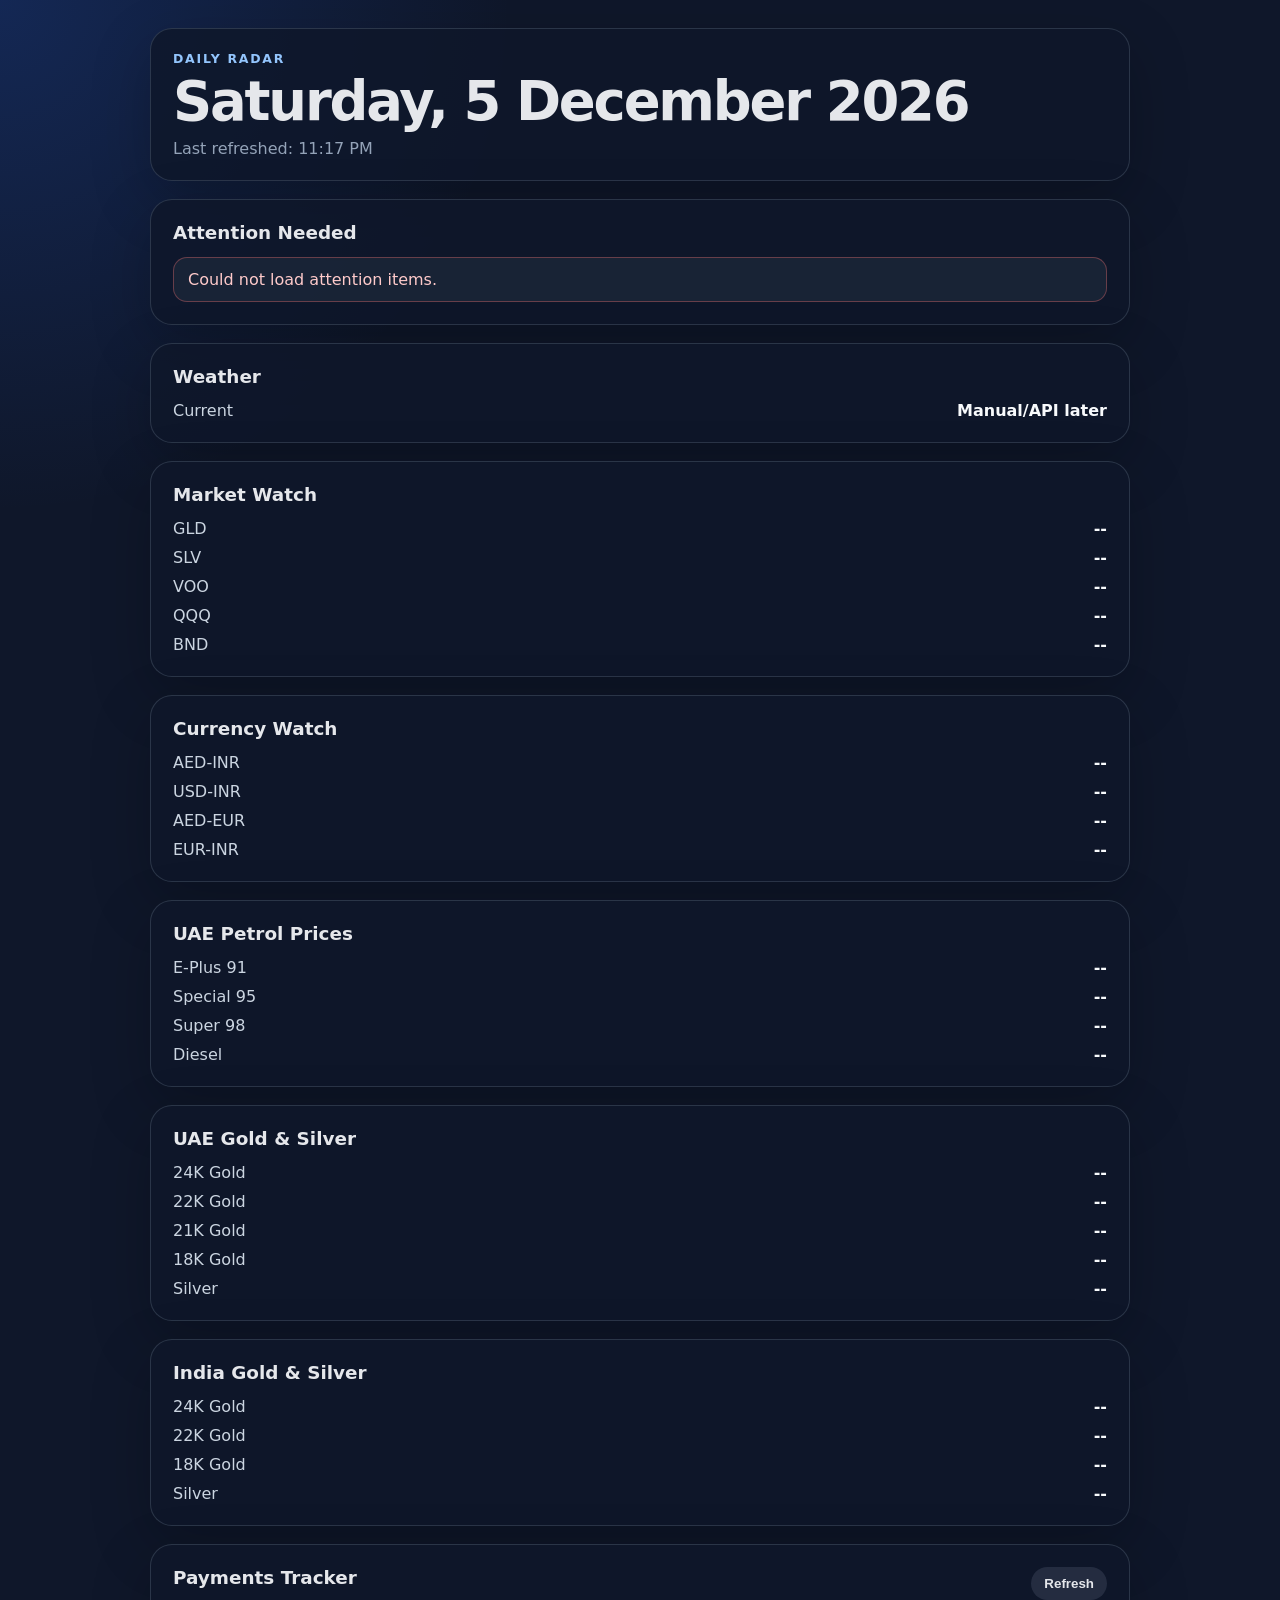
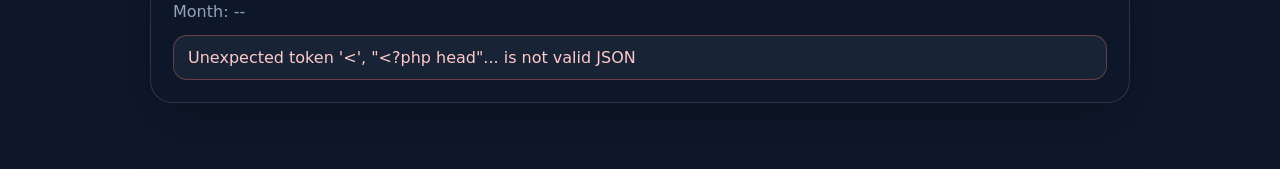
==== radar-k9m4x7q2pa/index.html @ 665afca6 "Deploy daily radar page" ====
<!doctype html>
<html lang="en">
  <head>
    <meta charset="UTF-8" />
    <meta name="robots" content="noindex, nofollow" />
    <meta name="viewport" content="width=device-width, initial-scale=1.0" />
    <title>Daily Radar</title>
    <link rel="stylesheet" href="./radar.css" />
  </head>
  <body>
    <main class="radar-page">
      <section class="hero-card">
        <div>
          <p class="eyebrow">Daily Radar</p>
          <h1 id="todayTitle">Loading...</h1>
          <p id="refreshTime" class="muted">Last refreshed: --</p>
        </div>
      </section>

      <section class="radar-card attention-card">
        <h2>Attention Needed</h2>
        <div id="attentionList" class="attention-list">
          Loading...
        </div>
      </section>

      <section class="radar-card">
        <h2>Weather</h2>
        <div class="placeholder-grid">
          <div>Current</div>
          <strong>Manual/API later</strong>
        </div>
      </section>

      <section class="radar-card">
        <h2>Market Watch</h2>
        <div class="simple-table">
          <div>GLD</div><strong>--</strong>
          <div>SLV</div><strong>--</strong>
          <div>VOO</div><strong>--</strong>
          <div>QQQ</div><strong>--</strong>
          <div>BND</div><strong>--</strong>
        </div>
      </section>

      <section class="radar-card">
        <h2>Currency Watch</h2>
        <div class="simple-table">
          <div>AED-INR</div><strong>--</strong>
          <div>USD-INR</div><strong>--</strong>
          <div>AED-EUR</div><strong>--</strong>
          <div>EUR-INR</div><strong>--</strong>
        </div>
      </section>

      <section class="radar-card">
        <h2>UAE Petrol Prices</h2>
        <div class="simple-table">
          <div>E-Plus 91</div><strong>--</strong>
          <div>Special 95</div><strong>--</strong>
          <div>Super 98</div><strong>--</strong>
          <div>Diesel</div><strong>--</strong>
        </div>
      </section>

      <section class="radar-card">
        <h2>UAE Gold & Silver</h2>
        <div class="simple-table">
          <div>24K Gold</div><strong>--</strong>
          <div>22K Gold</div><strong>--</strong>
          <div>21K Gold</div><strong>--</strong>
          <div>18K Gold</div><strong>--</strong>
          <div>Silver</div><strong>--</strong>
        </div>
      </section>

      <section class="radar-card">
        <h2>India Gold & Silver</h2>
        <div class="simple-table">
          <div>24K Gold</div><strong>--</strong>
          <div>22K Gold</div><strong>--</strong>
          <div>18K Gold</div><strong>--</strong>
          <div>Silver</div><strong>--</strong>
        </div>
      </section>

      <section class="radar-card">
        <div class="section-header">
          <div>
            <h2>Payments Tracker</h2>
            <p id="paymentMonth" class="muted">Month: --</p>
          </div>
          <button id="reloadPaymentsBtn" class="secondary-btn">Refresh</button>
        </div>

        <div id="paymentsList" class="payments-list">
          Loading payments...
        </div>
      </section>
    </main>

    <script src="./radar.js"></script>
  </body>
</html>
---- radar-k9m4x7q2pa/radar.css ----
:root {
  color-scheme: dark;
  font-family: Inter, system-ui, -apple-system, BlinkMacSystemFont, "Segoe UI", sans-serif;
  background: #0f172a;
  color: #e5e7eb;
}

* {
  box-sizing: border-box;
}

body {
  margin: 0;
  background:
    radial-gradient(circle at top left, rgba(37, 99, 235, 0.22), transparent 32rem),
    #0f172a;
}

.radar-page {
  width: min(980px, calc(100% - 28px));
  margin: 0 auto;
  padding: 28px 0 48px;
}

.hero-card,
.radar-card {
  border: 1px solid rgba(148, 163, 184, 0.22);
  background: rgba(15, 23, 42, 0.84);
  border-radius: 22px;
  padding: 22px;
  margin-bottom: 18px;
  box-shadow: 0 20px 60px rgba(0, 0, 0, 0.22);
}

.hero-card h1 {
  margin: 4px 0 6px;
  font-size: clamp(2rem, 5vw, 3.4rem);
  letter-spacing: -0.04em;
}

.eyebrow {
  margin: 0;
  color: #93c5fd;
  text-transform: uppercase;
  letter-spacing: 0.14em;
  font-size: 0.78rem;
  font-weight: 800;
}

.muted {
  color: #94a3b8;
  margin: 0;
}

h2 {
  margin: 0 0 14px;
  font-size: 1.15rem;
}

.section-header {
  display: flex;
  justify-content: space-between;
  gap: 14px;
  align-items: flex-start;
  margin-bottom: 14px;
}

.simple-table,
.placeholder-grid {
  display: grid;
  grid-template-columns: 1fr auto;
  gap: 10px 16px;
  color: #cbd5e1;
}

.simple-table strong,
.placeholder-grid strong {
  color: #f8fafc;
}

.attention-list {
  display: grid;
  gap: 10px;
}

.attention-item,
.green-note,
.error-note {
  border-radius: 14px;
  padding: 12px 14px;
  background: rgba(30, 41, 59, 0.72);
}

.attention-item {
  display: flex;
  justify-content: space-between;
  gap: 12px;
  border: 1px solid rgba(248, 113, 113, 0.35);
}

.attention-item small {
  color: #fecaca;
}

.green-note {
  border: 1px solid rgba(74, 222, 128, 0.35);
  color: #bbf7d0;
}

.error-note {
  border: 1px solid rgba(248, 113, 113, 0.35);
  color: #fecaca;
}

.payments-list {
  display: grid;
  gap: 12px;
}

.payment-row {
  display: flex;
  justify-content: space-between;
  gap: 14px;
  align-items: center;
  padding: 14px;
  border-radius: 16px;
  background: rgba(30, 41, 59, 0.72);
  border: 1px solid rgba(148, 163, 184, 0.16);
}

.payment-row strong {
  display: block;
  margin-bottom: 4px;
}

.payment-row span {
  color: #94a3b8;
}

.payment-row.red {
  border-color: rgba(248, 113, 113, 0.44);
}

.payment-row.green {
  border-color: rgba(74, 222, 128, 0.32);
}

.payment-actions {
  display: flex;
  align-items: center;
  gap: 10px;
  flex-wrap: wrap;
  justify-content: flex-end;
}

.status-pill {
  display: inline-flex;
  border-radius: 999px;
  padding: 6px 10px;
  font-size: 0.82rem;
  font-weight: 800;
}

.status-pill.red {
  background: rgba(127, 29, 29, 0.55);
  color: #fecaca;
}

.status-pill.green {
  background: rgba(20, 83, 45, 0.55);
  color: #bbf7d0;
}

button {
  border: 0;
  cursor: pointer;
  font-weight: 800;
  border-radius: 999px;
  padding: 9px 13px;
}

.mark-btn {
  background: #3b82f6;
  color: white;
}

.secondary-btn {
  background: rgba(148, 163, 184, 0.16);
  color: #e5e7eb;
}

button:disabled {
  opacity: 0.65;
  cursor: not-allowed;
}

@media (max-width: 640px) {
  .payment-row,
  .section-header,
  .attention-item {
    align-items: stretch;
    flex-direction: column;
  }

  .payment-actions {
    justify-content: flex-start;
  }
}
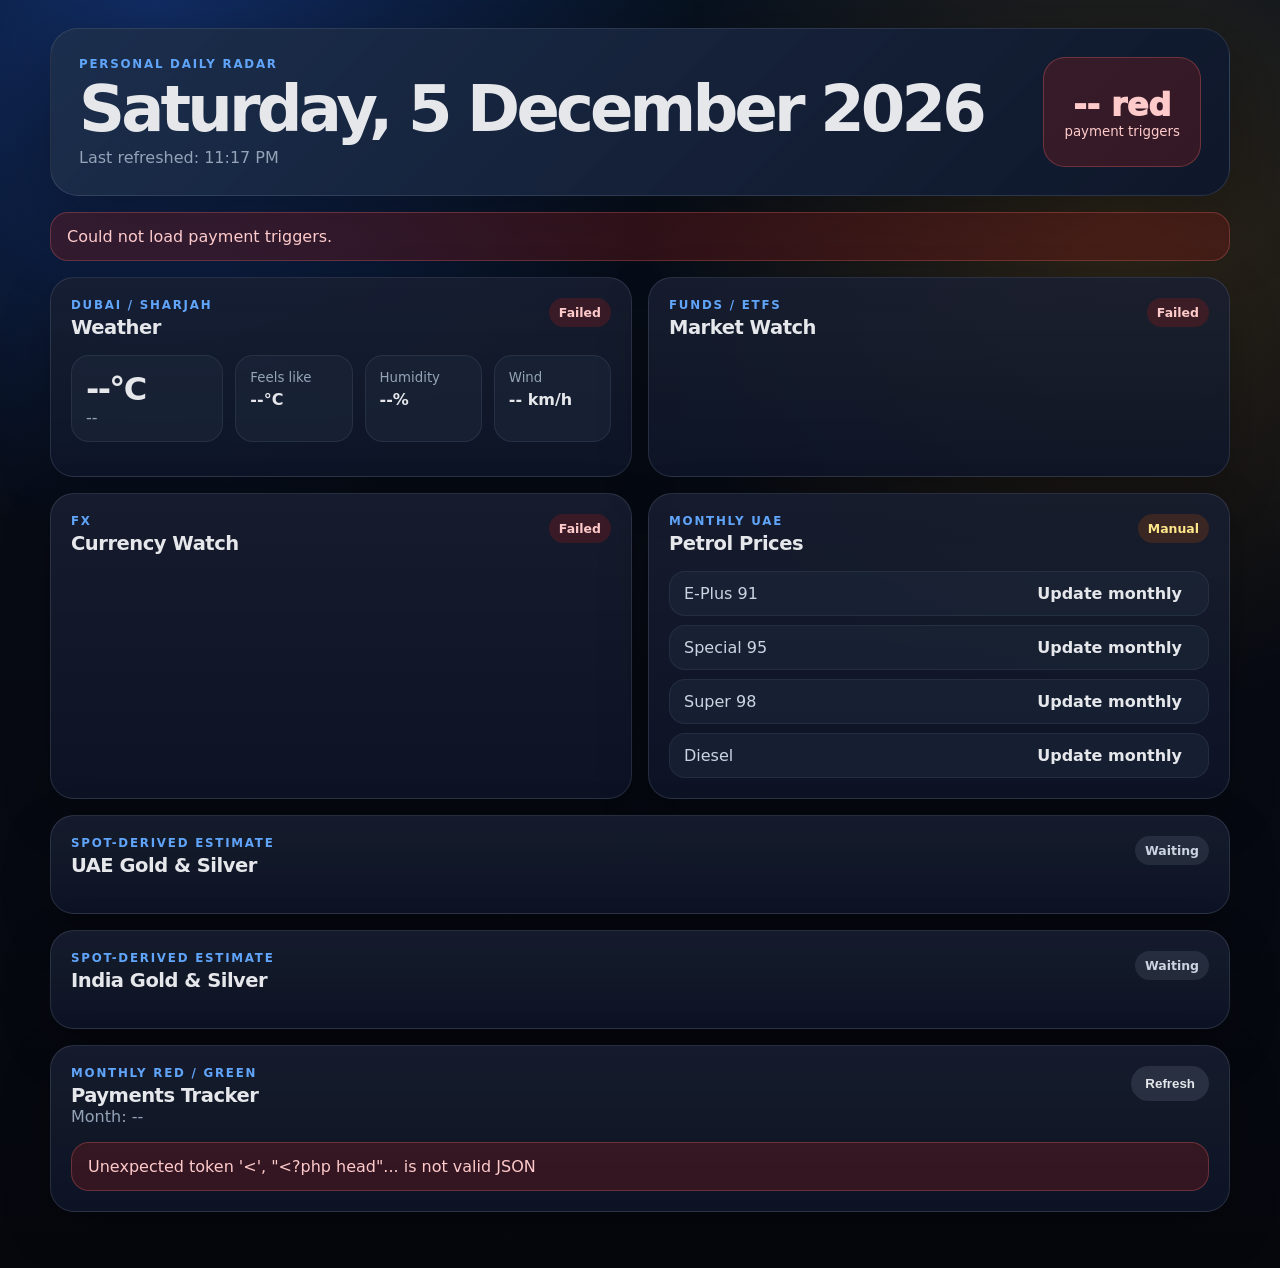
==== commit 90f4f362: "Deploy improved daily radar" ====
--- a/radar-k9m4x7q2pa/index.html
+++ b/radar-k9m4x7q2pa/index.html
@@ -7,95 +7,131 @@
     <title>Daily Radar</title>
     <link rel="stylesheet" href="./radar.css" />
   </head>
+
   <body>
     <main class="radar-page">
-      <section class="hero-card">
+      <section class="top-hero">
         <div>
-          <p class="eyebrow">Daily Radar</p>
+          <p class="eyebrow">Personal Daily Radar</p>
           <h1 id="todayTitle">Loading...</h1>
           <p id="refreshTime" class="muted">Last refreshed: --</p>
         </div>
-      </section>
 
-      <section class="radar-card attention-card">
-        <h2>Attention Needed</h2>
-        <div id="attentionList" class="attention-list">
-          Loading...
+        <div class="hero-status">
+          <span id="heroPendingCount">-- red</span>
+          <small>payment triggers</small>
         </div>
       </section>
 
-      <section class="radar-card">
-        <h2>Weather</h2>
-        <div class="placeholder-grid">
-          <div>Current</div>
-          <strong>Manual/API later</strong>
-        </div>
+      <section class="attention-strip" id="attentionList">
+        Loading attention items...
       </section>
 
-      <section class="radar-card">
-        <h2>Market Watch</h2>
-        <div class="simple-table">
-          <div>GLD</div><strong>--</strong>
-          <div>SLV</div><strong>--</strong>
-          <div>VOO</div><strong>--</strong>
-          <div>QQQ</div><strong>--</strong>
-          <div>BND</div><strong>--</strong>
-        </div>
-      </section>
+      <section class="radar-grid">
+        <section class="radar-card weather-card">
+          <div class="section-title">
+            <div>
+              <p class="section-kicker">Dubai / Sharjah</p>
+              <h2>Weather</h2>
+            </div>
+            <span id="weatherStatus" class="data-pill">Loading</span>
+          </div>
 
-      <section class="radar-card">
-        <h2>Currency Watch</h2>
-        <div class="simple-table">
-          <div>AED-INR</div><strong>--</strong>
-          <div>USD-INR</div><strong>--</strong>
-          <div>AED-EUR</div><strong>--</strong>
-          <div>EUR-INR</div><strong>--</strong>
-        </div>
-      </section>
+          <div class="weather-main">
+            <div>
+              <strong id="currentTemp">--°C</strong>
+              <span id="currentWeather">--</span>
+            </div>
+            <div>
+              <small>Feels like</small>
+              <b id="feelsLike">--°C</b>
+            </div>
+            <div>
+              <small>Humidity</small>
+              <b id="humidity">--%</b>
+            </div>
+            <div>
+              <small>Wind</small>
+              <b id="windSpeed">-- km/h</b>
+            </div>
+          </div>
 
-      <section class="radar-card">
-        <h2>UAE Petrol Prices</h2>
-        <div class="simple-table">
-          <div>E-Plus 91</div><strong>--</strong>
-          <div>Special 95</div><strong>--</strong>
-          <div>Super 98</div><strong>--</strong>
-          <div>Diesel</div><strong>--</strong>
-        </div>
-      </section>
+          <div id="forecastList" class="mini-list"></div>
+        </section>
 
-      <section class="radar-card">
-        <h2>UAE Gold & Silver</h2>
-        <div class="simple-table">
-          <div>24K Gold</div><strong>--</strong>
-          <div>22K Gold</div><strong>--</strong>
-          <div>21K Gold</div><strong>--</strong>
-          <div>18K Gold</div><strong>--</strong>
-          <div>Silver</div><strong>--</strong>
-        </div>
-      </section>
+        <section class="radar-card">
+          <div class="section-title">
+            <div>
+              <p class="section-kicker">Funds / ETFs</p>
+              <h2>Market Watch</h2>
+            </div>
+            <span id="marketStatus" class="data-pill">Loading</span>
+          </div>
 
-      <section class="radar-card">
-        <h2>India Gold & Silver</h2>
-        <div class="simple-table">
-          <div>24K Gold</div><strong>--</strong>
-          <div>22K Gold</div><strong>--</strong>
-          <div>18K Gold</div><strong>--</strong>
-          <div>Silver</div><strong>--</strong>
-        </div>
-      </section>
+          <div id="marketList" class="quote-list"></div>
+        </section>
 
-      <section class="radar-card">
-        <div class="section-header">
-          <div>
-            <h2>Payments Tracker</h2>
-            <p id="paymentMonth" class="muted">Month: --</p>
+        <section class="radar-card">
+          <div class="section-title">
+            <div>
+              <p class="section-kicker">FX</p>
+              <h2>Currency Watch</h2>
+            </div>
+            <span id="currencyStatus" class="data-pill">Loading</span>
           </div>
-          <button id="reloadPaymentsBtn" class="secondary-btn">Refresh</button>
-        </div>
 
-        <div id="paymentsList" class="payments-list">
-          Loading payments...
-        </div>
+          <div id="currencyList" class="quote-list"></div>
+        </section>
+
+        <section class="radar-card">
+          <div class="section-title">
+            <div>
+              <p class="section-kicker">Monthly UAE</p>
+              <h2>Petrol Prices</h2>
+            </div>
+            <span class="data-pill manual">Manual</span>
+          </div>
+
+          <div id="petrolList" class="quote-list"></div>
+        </section>
+
+        <section class="radar-card wide-card">
+          <div class="section-title">
+            <div>
+              <p class="section-kicker">Spot-derived estimate</p>
+              <h2>UAE Gold & Silver</h2>
+            </div>
+            <span id="uaeMetalsStatus" class="data-pill">Loading</span>
+          </div>
+
+          <div id="uaeMetalsList" class="metal-grid"></div>
+        </section>
+
+        <section class="radar-card wide-card">
+          <div class="section-title">
+            <div>
+              <p class="section-kicker">Spot-derived estimate</p>
+              <h2>India Gold & Silver</h2>
+            </div>
+            <span id="indiaMetalsStatus" class="data-pill">Loading</span>
+          </div>
+
+          <div id="indiaMetalsList" class="metal-grid"></div>
+        </section>
+
+        <section class="radar-card wide-card">
+          <div class="section-title">
+            <div>
+              <p class="section-kicker">Monthly red / green</p>
+              <h2>Payments Tracker</h2>
+              <p id="paymentMonth" class="muted">Month: --</p>
+            </div>
+
+            <button id="reloadPaymentsBtn" class="secondary-btn">Refresh</button>
+          </div>
+
+          <div id="paymentsList" class="payments-list">Loading payments...</div>
+        </section>
       </section>
     </main>
 
--- a/radar-k9m4x7q2pa/radar.css
+++ b/radar-k9m4x7q2pa/radar.css
@@ -1,8 +1,19 @@
 :root {
   color-scheme: dark;
-  font-family: Inter, system-ui, -apple-system, BlinkMacSystemFont, "Segoe UI", sans-serif;
-  background: #0f172a;
-  color: #e5e7eb;
+  --bg: #070b14;
+  --card: rgba(15, 23, 42, 0.82);
+  --card-strong: rgba(15, 23, 42, 0.96);
+  --line: rgba(148, 163, 184, 0.18);
+  --text: #e5e7eb;
+  --muted: #94a3b8;
+  --blue: #60a5fa;
+  --green: #86efac;
+  --green-bg: rgba(22, 101, 52, 0.28);
+  --red: #fecaca;
+  --red-bg: rgba(127, 29, 29, 0.34);
+  --amber: #fde68a;
+  --amber-bg: rgba(146, 64, 14, 0.28);
+  font-family: Inter, ui-sans-serif, system-ui, -apple-system, BlinkMacSystemFont, "Segoe UI", sans-serif;
 }
 
 * {
@@ -12,109 +23,284 @@
 body {
   margin: 0;
   background:
-    radial-gradient(circle at top left, rgba(37, 99, 235, 0.22), transparent 32rem),
-    #0f172a;
+    radial-gradient(circle at 12% 0%, rgba(37, 99, 235, 0.34), transparent 34rem),
+    radial-gradient(circle at 88% 18%, rgba(245, 158, 11, 0.16), transparent 30rem),
+    linear-gradient(180deg, #07111f 0%, var(--bg) 42%, #05070d 100%);
+  color: var(--text);
+  min-height: 100vh;
 }
 
 .radar-page {
-  width: min(980px, calc(100% - 28px));
+  width: min(1180px, calc(100% - 28px));
   margin: 0 auto;
-  padding: 28px 0 48px;
-}
-
-.hero-card,
-.radar-card {
-  border: 1px solid rgba(148, 163, 184, 0.22);
-  background: rgba(15, 23, 42, 0.84);
-  border-radius: 22px;
-  padding: 22px;
-  margin-bottom: 18px;
-  box-shadow: 0 20px 60px rgba(0, 0, 0, 0.22);
-}
-
-.hero-card h1 {
-  margin: 4px 0 6px;
-  font-size: clamp(2rem, 5vw, 3.4rem);
-  letter-spacing: -0.04em;
-}
-
-.eyebrow {
-  margin: 0;
-  color: #93c5fd;
-  text-transform: uppercase;
-  letter-spacing: 0.14em;
-  font-size: 0.78rem;
-  font-weight: 800;
-}
-
-.muted {
-  color: #94a3b8;
-  margin: 0;
-}
-
-h2 {
-  margin: 0 0 14px;
-  font-size: 1.15rem;
-}
-
-.section-header {
+  padding: 28px 0 56px;
+}
+
+.top-hero {
   display: flex;
   justify-content: space-between;
-  gap: 14px;
-  align-items: flex-start;
-  margin-bottom: 14px;
-}
-
-.simple-table,
-.placeholder-grid {
-  display: grid;
-  grid-template-columns: 1fr auto;
-  gap: 10px 16px;
-  color: #cbd5e1;
-}
-
-.simple-table strong,
-.placeholder-grid strong {
-  color: #f8fafc;
-}
-
-.attention-list {
-  display: grid;
+  gap: 20px;
+  align-items: stretch;
+  padding: 28px;
+  border: 1px solid var(--line);
+  border-radius: 28px;
+  background:
+    linear-gradient(135deg, rgba(96, 165, 250, 0.16), rgba(15, 23, 42, 0.88)),
+    var(--card-strong);
+  box-shadow: 0 24px 80px rgba(0, 0, 0, 0.35);
+  margin-bottom: 16px;
+}
+
+.eyebrow,
+.section-kicker {
+  margin: 0;
+  color: var(--blue);
+  text-transform: uppercase;
+  letter-spacing: 0.15em;
+  font-size: 0.74rem;
+  font-weight: 900;
+}
+
+.top-hero h1 {
+  margin: 8px 0 8px;
+  font-size: clamp(2rem, 5vw, 4rem);
+  line-height: 0.96;
+  letter-spacing: -0.06em;
+}
+
+.muted {
+  color: var(--muted);
+  margin: 0;
+}
+
+.hero-status {
+  min-width: 150px;
+  display: grid;
+  place-content: center;
+  text-align: center;
+  border-radius: 22px;
+  border: 1px solid rgba(248, 113, 113, 0.3);
+  background: var(--red-bg);
+  padding: 20px;
+}
+
+.hero-status span {
+  font-size: 2rem;
+  font-weight: 950;
+  color: var(--red);
+}
+
+.hero-status small {
+  color: #fecaca;
+}
+
+.attention-strip {
+  display: grid;
+  grid-template-columns: repeat(auto-fit, minmax(190px, 1fr));
   gap: 10px;
+  margin-bottom: 16px;
 }
 
 .attention-item,
-.green-note,
-.error-note {
-  border-radius: 14px;
-  padding: 12px 14px;
-  background: rgba(30, 41, 59, 0.72);
-}
-
-.attention-item {
+.notice {
+  border-radius: 18px;
+  padding: 14px 16px;
+  border: 1px solid rgba(248, 113, 113, 0.28);
+  background: var(--red-bg);
+}
+
+.attention-item strong,
+.attention-item span {
+  display: block;
+}
+
+.attention-item span {
+  margin-top: 4px;
+  color: #fecaca;
+  font-size: 0.86rem;
+}
+
+.notice.green {
+  border-color: rgba(74, 222, 128, 0.3);
+  color: var(--green);
+  background: var(--green-bg);
+}
+
+.notice.red {
+  color: var(--red);
+}
+
+.radar-grid {
+  display: grid;
+  grid-template-columns: repeat(2, minmax(0, 1fr));
+  gap: 16px;
+}
+
+.radar-card {
+  border: 1px solid var(--line);
+  background:
+    linear-gradient(180deg, rgba(255, 255, 255, 0.035), transparent),
+    var(--card);
+  border-radius: 24px;
+  padding: 20px;
+  box-shadow: 0 18px 50px rgba(0, 0, 0, 0.24);
+}
+
+.wide-card {
+  grid-column: 1 / -1;
+}
+
+.section-title {
   display: flex;
   justify-content: space-between;
+  gap: 16px;
+  align-items: flex-start;
+  margin-bottom: 16px;
+}
+
+.section-title h2 {
+  margin: 4px 0 0;
+  font-size: 1.22rem;
+  letter-spacing: -0.025em;
+}
+
+.data-pill,
+.status-pill {
+  display: inline-flex;
+  align-items: center;
+  justify-content: center;
+  border-radius: 999px;
+  padding: 7px 10px;
+  font-size: 0.78rem;
+  font-weight: 900;
+  background: rgba(148, 163, 184, 0.14);
+  color: #cbd5e1;
+  white-space: nowrap;
+}
+
+.data-pill.live {
+  background: var(--green-bg);
+  color: var(--green);
+}
+
+.data-pill.bad,
+.status-pill.red {
+  background: var(--red-bg);
+  color: var(--red);
+}
+
+.data-pill.warn,
+.data-pill.manual {
+  background: var(--amber-bg);
+  color: var(--amber);
+}
+
+.weather-main {
+  display: grid;
+  grid-template-columns: 1.3fr repeat(3, 1fr);
   gap: 12px;
-  border: 1px solid rgba(248, 113, 113, 0.35);
-}
-
-.attention-item small {
-  color: #fecaca;
-}
-
-.green-note {
-  border: 1px solid rgba(74, 222, 128, 0.35);
-  color: #bbf7d0;
-}
-
-.error-note {
-  border: 1px solid rgba(248, 113, 113, 0.35);
-  color: #fecaca;
+  margin-bottom: 14px;
+}
+
+.weather-main > div {
+  border-radius: 18px;
+  background: rgba(30, 41, 59, 0.58);
+  border: 1px solid rgba(148, 163, 184, 0.12);
+  padding: 14px;
+}
+
+.weather-main strong {
+  display: block;
+  font-size: 2rem;
+  letter-spacing: -0.05em;
+}
+
+.weather-main span,
+.weather-main small,
+.weather-main b {
+  display: block;
+}
+
+.weather-main small,
+.weather-main span {
+  color: var(--muted);
+}
+
+.weather-main b {
+  margin-top: 5px;
+}
+
+.mini-list {
+  display: grid;
+  grid-template-columns: repeat(4, 1fr);
+  gap: 8px;
+}
+
+.mini-row {
+  display: flex;
+  justify-content: space-between;
+  gap: 10px;
+  border-radius: 14px;
+  padding: 10px 12px;
+  background: rgba(15, 23, 42, 0.72);
+  color: #cbd5e1;
+}
+
+.quote-list {
+  display: grid;
+  gap: 9px;
+}
+
+.quote-row {
+  display: grid;
+  grid-template-columns: 1fr auto auto;
+  align-items: center;
+  gap: 12px;
+  border-radius: 16px;
+  padding: 12px 14px;
+  background: rgba(30, 41, 59, 0.54);
+  border: 1px solid rgba(148, 163, 184, 0.1);
+}
+
+.quote-row span {
+  color: #cbd5e1;
+}
+
+.quote-row strong {
+  font-size: 1rem;
+}
+
+.quote-row small {
+  color: var(--muted);
+}
+
+.metal-grid {
+  display: grid;
+  grid-template-columns: repeat(3, 1fr);
+  gap: 11px;
+}
+
+.metal-tile {
+  border-radius: 18px;
+  padding: 16px;
+  background: rgba(30, 41, 59, 0.54);
+  border: 1px solid rgba(148, 163, 184, 0.1);
+}
+
+.metal-tile span {
+  display: block;
+  color: var(--muted);
+  margin-bottom: 7px;
+}
+
+.metal-tile strong {
+  font-size: 1.15rem;
+  letter-spacing: -0.02em;
 }
 
 .payments-list {
   display: grid;
-  gap: 12px;
+  gap: 11px;
 }
 
 .payment-row {
@@ -122,27 +308,28 @@
   justify-content: space-between;
   gap: 14px;
   align-items: center;
-  padding: 14px;
-  border-radius: 16px;
-  background: rgba(30, 41, 59, 0.72);
-  border: 1px solid rgba(148, 163, 184, 0.16);
-}
-
-.payment-row strong {
+  padding: 15px;
+  border-radius: 18px;
+  background: rgba(30, 41, 59, 0.54);
+  border: 1px solid rgba(148, 163, 184, 0.12);
+}
+
+.payment-row.red {
+  border-color: rgba(248, 113, 113, 0.38);
+}
+
+.payment-row.green {
+  border-color: rgba(74, 222, 128, 0.28);
+}
+
+.payment-row strong,
+.payment-row span {
   display: block;
-  margin-bottom: 4px;
 }
 
 .payment-row span {
-  color: #94a3b8;
-}
-
-.payment-row.red {
-  border-color: rgba(248, 113, 113, 0.44);
-}
-
-.payment-row.green {
-  border-color: rgba(74, 222, 128, 0.32);
+  margin-top: 4px;
+  color: var(--muted);
 }
 
 .payment-actions {
@@ -153,33 +340,20 @@
   justify-content: flex-end;
 }
 
-.status-pill {
-  display: inline-flex;
-  border-radius: 999px;
-  padding: 6px 10px;
-  font-size: 0.82rem;
-  font-weight: 800;
-}
-
-.status-pill.red {
-  background: rgba(127, 29, 29, 0.55);
-  color: #fecaca;
-}
-
 .status-pill.green {
-  background: rgba(20, 83, 45, 0.55);
-  color: #bbf7d0;
+  background: var(--green-bg);
+  color: var(--green);
 }
 
 button {
   border: 0;
   cursor: pointer;
-  font-weight: 800;
+  font-weight: 900;
   border-radius: 999px;
-  padding: 9px 13px;
-}
-
-.mark-btn {
+  padding: 10px 14px;
+}
+
+.primary-btn {
   background: #3b82f6;
   color: white;
 }
@@ -194,12 +368,61 @@
   cursor: not-allowed;
 }
 
-@media (max-width: 640px) {
+@media (max-width: 860px) {
+  .radar-grid {
+    grid-template-columns: 1fr;
+  }
+
+  .top-hero {
+    flex-direction: column;
+  }
+
+  .hero-status {
+    min-width: 0;
+    place-content: start;
+    text-align: left;
+  }
+
+  .weather-main {
+    grid-template-columns: repeat(2, 1fr);
+  }
+
+  .metal-grid {
+    grid-template-columns: repeat(2, 1fr);
+  }
+
+  .mini-list {
+    grid-template-columns: repeat(2, 1fr);
+  }
+}
+
+@media (max-width: 560px) {
+  .radar-page {
+    width: min(100% - 18px, 1180px);
+    padding-top: 12px;
+  }
+
+  .top-hero,
+  .radar-card {
+    border-radius: 20px;
+    padding: 16px;
+  }
+
+  .weather-main,
+  .metal-grid,
+  .mini-list {
+    grid-template-columns: 1fr;
+  }
+
+  .quote-row {
+    grid-template-columns: 1fr;
+    gap: 4px;
+  }
+
   .payment-row,
-  .section-header,
-  .attention-item {
+  .section-title {
+    flex-direction: column;
     align-items: stretch;
-    flex-direction: column;
   }
 
   .payment-actions {
